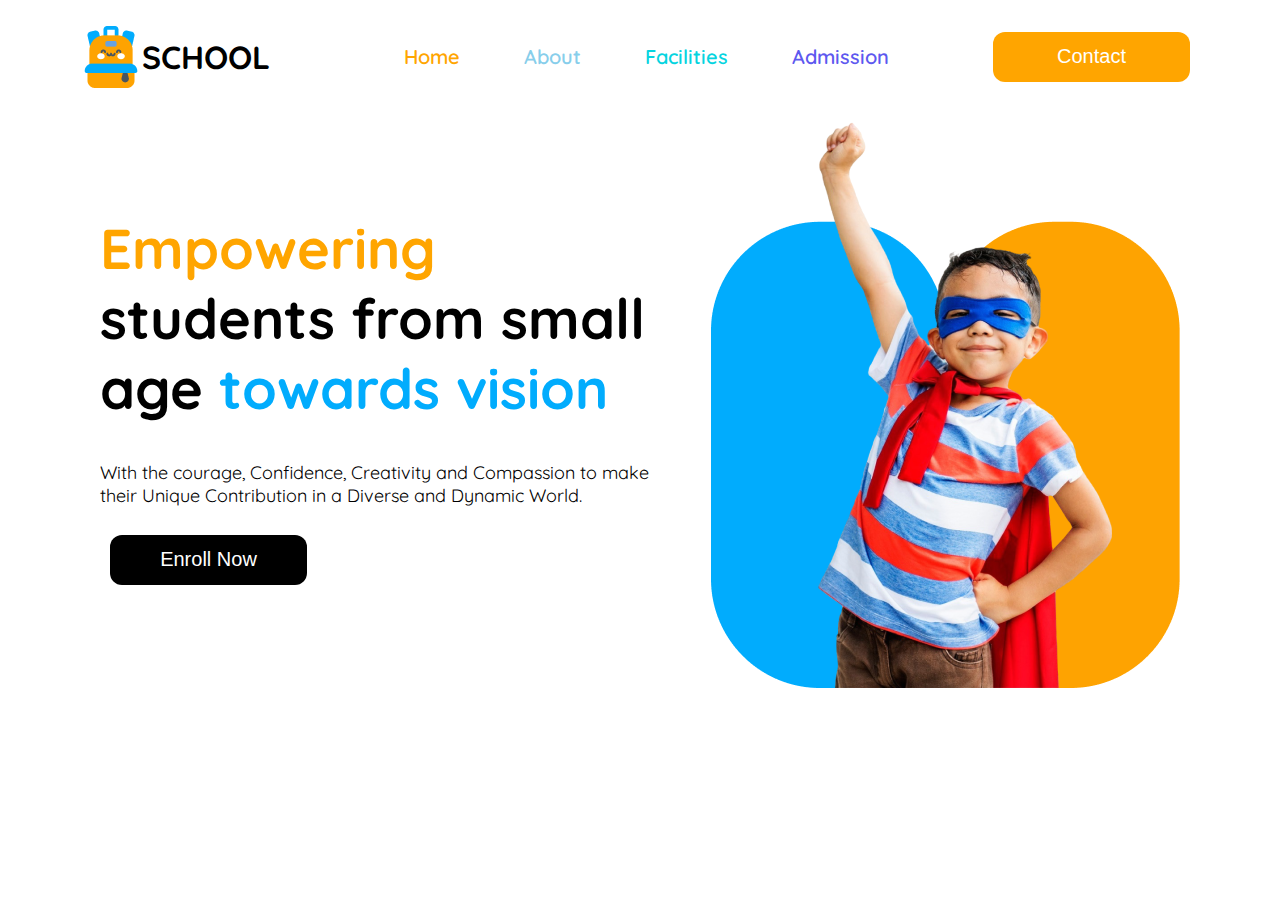
==== prictice.html @ 559cfc5b "add header section" ====
<!DOCTYPE html>
<html lang="en">
<head>
  <meta charset="UTF-8">
  <meta name="viewport" content="width=device-width, initial-scale=1.0">
  <title>Assignment-2</title>
  <link rel="stylesheet" href="https://cdnjs.cloudflare.com/ajax/libs/font-awesome/6.7.2/css/all.min.css">
  <link rel="stylesheet" href="style/style.css">
  <style>
    /* Font link */
@import url('https://fonts.googleapis.com/css2?family=Quicksand:wght@300..700&display=swap');

body{
  margin: 0;
  padding: 0;
  box-sizing: border-box;
}

.quicksand-font {
  font-family: "Quicksand", serif;
  font-optical-sizing: auto;
  font-weight: 400;
  font-style: normal;
}



/* Shered style start here */
li {
  list-style: none;
}
.primary-btn{
  width: 197px;
  height: 50px;
  padding: 10px;
  /* margin: 0 10px; */
  border-radius: 12px;
  background-color: orange;
  border: none;
  font-weight: 500;
  font-size: 20px;
  color: #fff;
  cursor: pointer;
} 
.btn-black{
  background-color: black;
}

      


/* nav style start here */
.nav-style{
  /* width: 100%; */
  max-width: 1160px;
  margin: 0 auto;
  display: flex;
  justify-content: space-between;
  align-items: center;
  padding: 10px 20px;
  cursor: pointer;
}
.logo{
  display: flex;
  align-items: center;
}
.logo img{
  width: 62px;
  height: 62px;
 
}
.logo > h2{
  font-size: 32px;
  font-weight: bold;
  color: black;
}
.list-item{
  display: flex;
  
}
.list-item > li {
  margin: 0 32px;
  font-weight: 600;
  font-size: 20px;
}
.item-1{
 color: orange;
}
.item-2{
  color: skyblue;
}
.item-3{
  color: #05D4DF;
}
.item-4{
  color: #5D58EF;
}

.menu-icon-style{
  display: none;
  font-size: 24px;
  cursor: pointer;
}
/* main style start here */
.main{
  max-width: 1160px;
  margin: 0 auto;
}
/* header style start here */
.header{
  display: flex;
  justify-content: space-between;
  padding: 0 40px;
  /* gap: 200px; */
  /* align-items: center; */
  
}
.header-title{
  font-weight: bold;
  font-size: 56px;
  color: black;
  margin-top: 100px;
}
.orange-head{
  color: orange;
}
.blue-head{
  color: #01ACFD;
}
.header-description{
  font-weight: normal;
  font-size: 18px;
  color: black;
}
.header-btn{
  margin-top: 10px;
}
/* navbar responsive start here */
@media screen and (max-width: 576px) {
  

  .list-item{
    display: none;
  }
  
  .menu-icon-style{
    display: block;

  }
  .nav-btn{
    display: none;
  }
  /* header responsive */
  .header{
    flex-direction: column-reverse;
   
  }
  
  .left-header{
    text-align: center;
  }
  .header-title{
    text-align: center;
    /* line-height: auto; */
    font-size: 42px;
  }
  .header-description{
    font-weight: 500;
    font-size: 18px;
  }
  .header-right{
    text-align: center;
  }
}
  </style>
</head>
<body class="quicksand-font">
  <!-- Navbar start here -->
 <!-- Navbar -->
 <nav class="nav-style">
  <div class="logo">
    <img src="images/logo.png" alt="A schoolbag logo image">
    <h2>SCHOOL</h2>
  </div>

  <ul class="list-item">
    <li class="item-1">Home</li>
    <li class="item-2">About</li>
    <li class="item-3">Facilities</li>
    <li class="item-4">Admission</li>
  </ul>

  <button class="primary-btn nav-btn">Contact</button>

  <!-- Menu icon for small screen -->
  <div class="menu-icon-style">
    <i class="fa-solid fa-bars"></i>
  </div>
</nav>
  <!-- nav end here -->
  <!-- Main style start here -->
  <main class="main">
    <container class="header">
      <div class="left-header">
         <h1 class="header-title">
          <span class="orange-head">Empowering</span><br>
          students from small <br>
          age <span class="blue-head">towards vision</span>
         </h1>
         <p class="header-description">
          With the courage, Confidence, Creativity and Compassion to make <br>their Unique Contribution in a Diverse and Dynamic World.
         </p>
         <button class="primary-btn btn-black header-btn">Enroll Now</button>
      </div>
      <div class="right-header">
        <img src="images/hero-kids.png" alt="">
      </div>
    </container>
  </main>

</body>
</html>
---- style/style.css ----
/* Font link */
@import url('https://fonts.googleapis.com/css2?family=Quicksand:wght@300..700&display=swap');

body{
  margin: 0;
  padding: 0;
 
}

.quicksand-font {
  font-family: "Quicksand", serif;
  font-optical-sizing: auto;
  font-weight: 400;
  font-style: normal;
}



/* Shered style start here */
li {
  list-style: none;
}
.primary-btn{
  width: 197px;
  height: 50px;
  padding: 10px;
  margin: 0 10px;
  border-radius: 12px;
  background-color: orange;
  border: none;
  font-weight: 500;
  font-size: 20px;
  color: #fff;
} 
.btn-black{
  background-color: black;
}

      


/* nav style start here */
.nav-style{
  width: 100%;
  max-width: 1160px;
  margin: 0 auto;
  display: flex;
  justify-content: space-between;
  align-items: center;
  padding: 10px 20px;
   box-sizing: border-box;
}
.logo{
  display: flex;
  align-items: center;
}
.logo img{
  width: 62px;
  height: 62px;
 
}
.logo > h2{
  font-size: 32px;
  font-weight: bold;
  color: black;
}
.list-item{
  display: flex;
  
}
.list-item > li {
  margin: 0 32px;
  font-weight: 600;
  font-size: 20px;
}
.item-1{
 color: orange;
}
.item-2{
  color: skyblue;
}
.item-3{
  color: #05D4DF;
}
.item-4{
  color: #5D58EF;
}

.menu-icon-style{
  display: none;
  font-size: 24px;
  cursor: pointer;
}

/* navbar responsive start here */
@media screen and (max-width: 576px) {
  

  .list-item{
    display: none;
  }
  
  .menu-icon-style{
    display: block;

  }
  .primary-btn{
    display: none;
  }
}
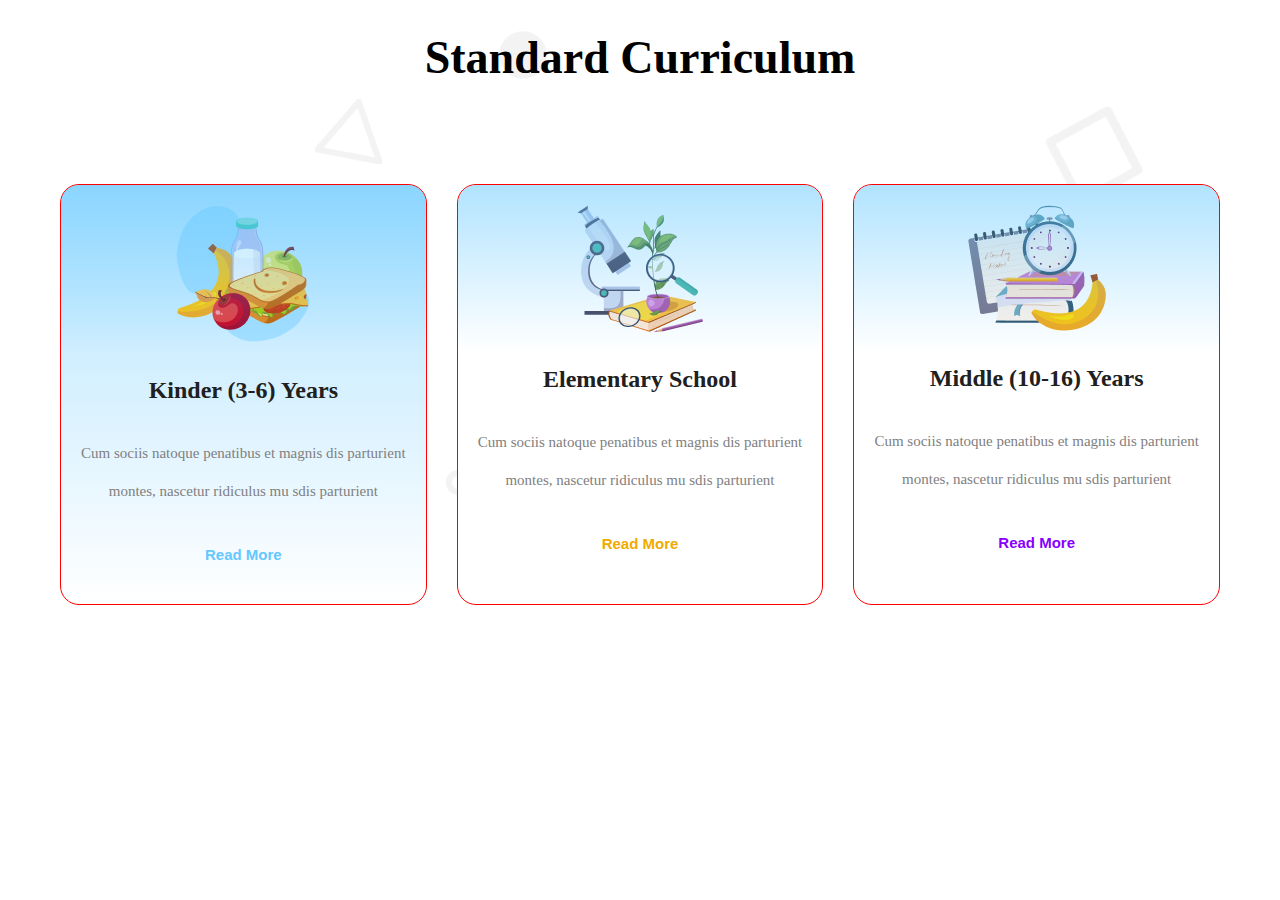
==== commit 03f75e4e: "add curriculum section" ====
--- a/prictice.html
+++ b/prictice.html
@@ -3,220 +3,156 @@
 <head>
   <meta charset="UTF-8">
   <meta name="viewport" content="width=device-width, initial-scale=1.0">
-  <title>Assignment-2</title>
-  <link rel="stylesheet" href="https://cdnjs.cloudflare.com/ajax/libs/font-awesome/6.7.2/css/all.min.css">
-  <link rel="stylesheet" href="style/style.css">
+  <title>Document</title>
   <style>
-    /* Font link */
-@import url('https://fonts.googleapis.com/css2?family=Quicksand:wght@300..700&display=swap');
-
-body{
-  margin: 0;
-  padding: 0;
-  box-sizing: border-box;
+    main{
+  background-image: url(/images/bg.png);
+}
+/* curriculum section style start here */
+.curriculum{
+  max-width: 1160px;
+  margin: 0 auto;
+  
+}
+.section-title{
+  text-align: center;
+  font-weight: bold;
+  font-size: 46px;
+  color: #000;
+}
+.card-section{
+  /* display: flex;
+  gap: 30px; */
+  display: grid;
+  grid-template-columns: repeat(3, 1fr);
+  gap: 30px;
+  text-align: center;
+  margin: 100px 0;
+  
+}
+.card-title{
+  font-weight: bold;
+  font-size: 24px;
+  color: #202020;
+  margin: 30px 0;
+}
+.card-description{
+  font-weight: 500;
+  font-size: 15px;
+  color: #808080;
+  line-height: 38px;
+  }
+  .card-item {
+  border-radius: 19px;
+  position: relative; /* Ensure the card is positioned for the pseudo-element */
+  overflow: hidden; /* Prevent the gradient from spilling outside the card */
 }
 
-.quicksand-font {
-  font-family: "Quicksand", serif;
-  font-optical-sizing: auto;
-  font-weight: 400;
-  font-style: normal;
+.card1::before,
+.card2::before,
+.card3::before {
+  content: ""; /* Add an empty element for styling */
+  position: absolute;
+  top: 0;
+  left: 0;
+  width: 100%;
+  height: 40%; /* Adjust height to control gradient coverage */
+  background-image: linear-gradient(to bottom, rgba(100, 200, 255, 0.5), rgba(255, 255, 255, 0)); /* Gradient fades to transparent */
+  z-index: 1; /* Ensure it appears above the card background */
 }
 
-
-
-/* Shered style start here */
-li {
-  list-style: none;
-}
-.primary-btn{
-  width: 197px;
-  height: 50px;
-  padding: 10px;
-  /* margin: 0 10px; */
-  border-radius: 12px;
-  background-color: orange;
-  border: none;
-  font-weight: 500;
-  font-size: 20px;
-  color: #fff;
-  cursor: pointer;
-} 
-.btn-black{
-  background-color: black;
+.card1,
+.card2,
+.card3 {
+  position: relative; /* Keep the content above the pseudo-element */
+  padding: 20px;
+  background-color: white; /* Add a background color for the card */
+  z-index: 2; /* Ensure content appears above the gradient */
 }
 
-      
-
-
-/* nav style start here */
-.nav-style{
-  /* width: 100%; */
-  max-width: 1160px;
-  margin: 0 auto;
-  display: flex;
-  justify-content: space-between;
-  align-items: center;
-  padding: 10px 20px;
+.card1{
+  border: 1px solid red;
+  padding: 20px;
+  background-image: linear-gradient(to bottom ,rgba(100,200,255,0.5), white);
+}
+.card2{
+  border: 1px solid red;
+  padding: 20px;
+}
+.card3{
+  border: 1px solid red;
+  padding: 20px;
+}
+.card-btn{
+  font-weight: bold;
+  font-size: 15px;
+  color: #64c8ff;
+  border: none;
+  background: none;
   cursor: pointer;
+  margin: 20px 0;
 }
-.logo{
-  display: flex;
-  align-items: center;
+.card-btn1-color{
+  color:#64c8ff;
 }
-.logo img{
-  width: 62px;
-  height: 62px;
- 
+.card-btn2-color{
+  color: #F0AA00 ;
 }
-.logo > h2{
-  font-size: 32px;
-  font-weight: bold;
-  color: black;
-}
-.list-item{
-  display: flex;
-  
-}
-.list-item > li {
-  margin: 0 32px;
-  font-weight: 600;
-  font-size: 20px;
-}
-.item-1{
- color: orange;
-}
-.item-2{
-  color: skyblue;
-}
-.item-3{
-  color: #05D4DF;
-}
-.item-4{
-  color: #5D58EF;
-}
-
-.menu-icon-style{
-  display: none;
-  font-size: 24px;
-  cursor: pointer;
-}
-/* main style start here */
-.main{
-  max-width: 1160px;
-  margin: 0 auto;
-}
-/* header style start here */
-.header{
-  display: flex;
-  justify-content: space-between;
-  padding: 0 40px;
-  /* gap: 200px; */
-  /* align-items: center; */
-  
-}
-.header-title{
-  font-weight: bold;
-  font-size: 56px;
-  color: black;
-  margin-top: 100px;
-}
-.orange-head{
-  color: orange;
-}
-.blue-head{
-  color: #01ACFD;
-}
-.header-description{
-  font-weight: normal;
-  font-size: 18px;
-  color: black;
-}
-.header-btn{
-  margin-top: 10px;
-}
-/* navbar responsive start here */
-@media screen and (max-width: 576px) {
-  
-
-  .list-item{
-    display: none;
-  }
-  
-  .menu-icon-style{
-    display: block;
-
-  }
-  .nav-btn{
-    display: none;
-  }
-  /* header responsive */
-  .header{
-    flex-direction: column-reverse;
-   
-  }
-  
-  .left-header{
-    text-align: center;
-  }
-  .header-title{
-    text-align: center;
-    /* line-height: auto; */
-    font-size: 42px;
-  }
-  .header-description{
-    font-weight: 500;
-    font-size: 18px;
-  }
-  .header-right{
-    text-align: center;
-  }
+.card-btn3-color{
+  color: #8700FF;
 }
   </style>
 </head>
-<body class="quicksand-font">
-  <!-- Navbar start here -->
- <!-- Navbar -->
- <nav class="nav-style">
-  <div class="logo">
-    <img src="images/logo.png" alt="A schoolbag logo image">
-    <h2>SCHOOL</h2>
-  </div>
-
-  <ul class="list-item">
-    <li class="item-1">Home</li>
-    <li class="item-2">About</li>
-    <li class="item-3">Facilities</li>
-    <li class="item-4">Admission</li>
-  </ul>
-
-  <button class="primary-btn nav-btn">Contact</button>
-
-  <!-- Menu icon for small screen -->
-  <div class="menu-icon-style">
-    <i class="fa-solid fa-bars"></i>
-  </div>
-</nav>
-  <!-- nav end here -->
-  <!-- Main style start here -->
-  <main class="main">
-    <container class="header">
-      <div class="left-header">
-         <h1 class="header-title">
-          <span class="orange-head">Empowering</span><br>
-          students from small <br>
-          age <span class="blue-head">towards vision</span>
-         </h1>
-         <p class="header-description">
-          With the courage, Confidence, Creativity and Compassion to make <br>their Unique Contribution in a Diverse and Dynamic World.
-         </p>
-         <button class="primary-btn btn-black header-btn">Enroll Now</button>
+<body>
+  <main>
+    <section class="curriculum">
+      
+      <div>
+        <h1 class="section-title">Standard Curriculum</h1>
       </div>
-      <div class="right-header">
-        <img src="images/hero-kids.png" alt="">
+  
+      <div class="card-section">
+      
+        <div class="card-item card1">
+        <img src="images/kinder.png" alt="kinder-class-image"> 
+  
+        <h2 class="card-title">Kinder (3-6) Years</h2>
+  
+        <p class="card-description">Cum sociis natoque penatibus et    magnis
+          dis parturient montes, nascetur ridiculus
+          mu sdis parturient</p>
+  
+        <button class="card-btn card-btn1-color">Read More</button>
       </div>
-    </container>
+  
+  
+      <div class="card-item card2">
+        <img src="images/middle.png" alt="elementary-class-image">
+  
+         <h2 class="card-title">Elementary School</h2>
+  
+        <p class="card-description">Cum sociis natoque penatibus et    magnis
+          dis parturient montes, nascetur ridiculus
+          mu sdis parturient</p>
+  
+        <button class="card-btn card-btn2-color">Read More</button>
+      </div>
+  
+  
+      <div class="card-item card3">
+        <img src="images/elementary.png" alt="middle-class-image"> 
+  
+        <h2 class="card-title">Middle (10-16) Years</h2>
+  
+        <p class="card-description">Cum sociis natoque penatibus et    magnis
+          dis parturient montes, nascetur ridiculus
+          mu sdis parturient</p>
+  
+        <button class="card-btn card-btn3-color">Read More</button>
+      </div>
+  
+    </div>
+    </section>
   </main>
-
 </body>
 </html>